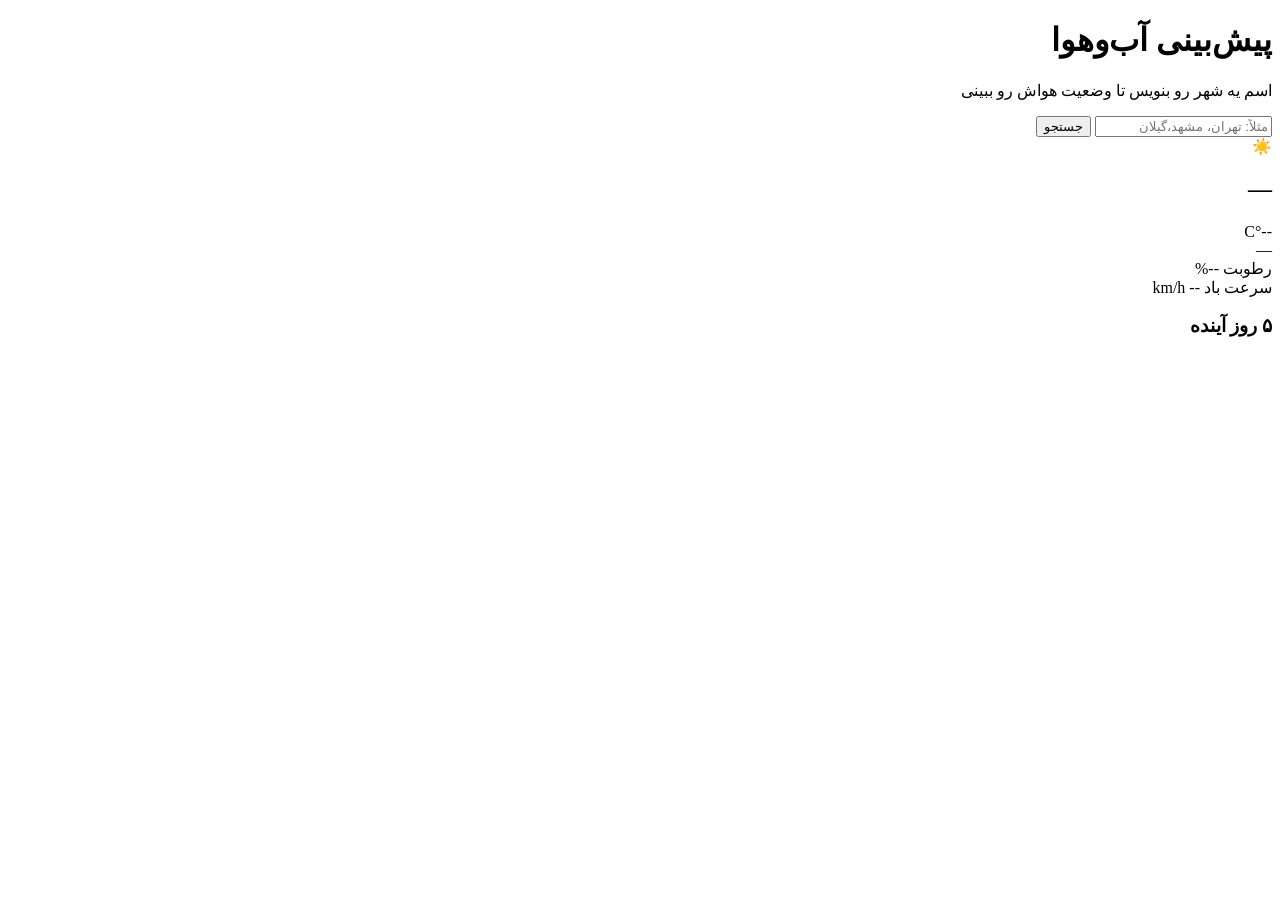
==== demos/weather-app/index.html @ ebd842d5 "add weather app  projects" ====
<!doctype html>
<html lang="fa" dir="rtl">
<head>
  <meta charset="UTF-8"/>
  <meta name="viewport" content="width=device-width, initial-scale=1.0"/>
  <title>پیش‌بینی آب‌وهوا</title>
  <link rel="preconnect" href="https://fonts.googleapis.com">
  <link href="https://fonts.googleapis.com/css2?family=Vazirmatn:wght@400;500;600;700&display=swap" rel="stylesheet">
  <link rel="stylesheet" href="/weather-app/css/style.css"/>
</head>
<body>

  <div class="app">
    <h1>پیش‌بینی آب‌وهوا</h1>
    <p class="subtitle">اسم یه شهر رو بنویس تا وضعیت هواش رو ببینی</p>

    <form id="searchForm" class="search-box">
      <input type="text" id="cityInput" placeholder="مثلاً: تهران، مشهد،گیلان" required>
      <button type="submit">جستجو</button>
    </form>

    <div id="status" class="status"></div>

    <div id="result" class="result hidden">
      <div class="current">
        <div class="current-icon" id="currentIcon">☀️</div>
        <div class="current-info">
          <h2 id="cityName">—</h2>
          <div class="current-temp"><span id="currentTemp">--</span>°C</div>
          <div class="current-desc" id="currentDesc">—</div>
        </div>
      </div>

      <div class="extra-info">
        <div class="extra-item">
          <span class="extra-label">رطوبت</span>
          <span class="extra-value"><span id="humidity">--</span>%</span>
        </div>
        <div class="extra-item">
          <span class="extra-label">سرعت باد</span>
          <span class="extra-value"><span id="wind">--</span> km/h</span>
        </div>
      </div>

      <h3 class="forecast-title">۵ روز آینده</h3>
      <div class="forecast" id="forecast"></div>
    </div>
  </div>

  <script src="./weather-app/js/main.js"></script>
</body>
</html>
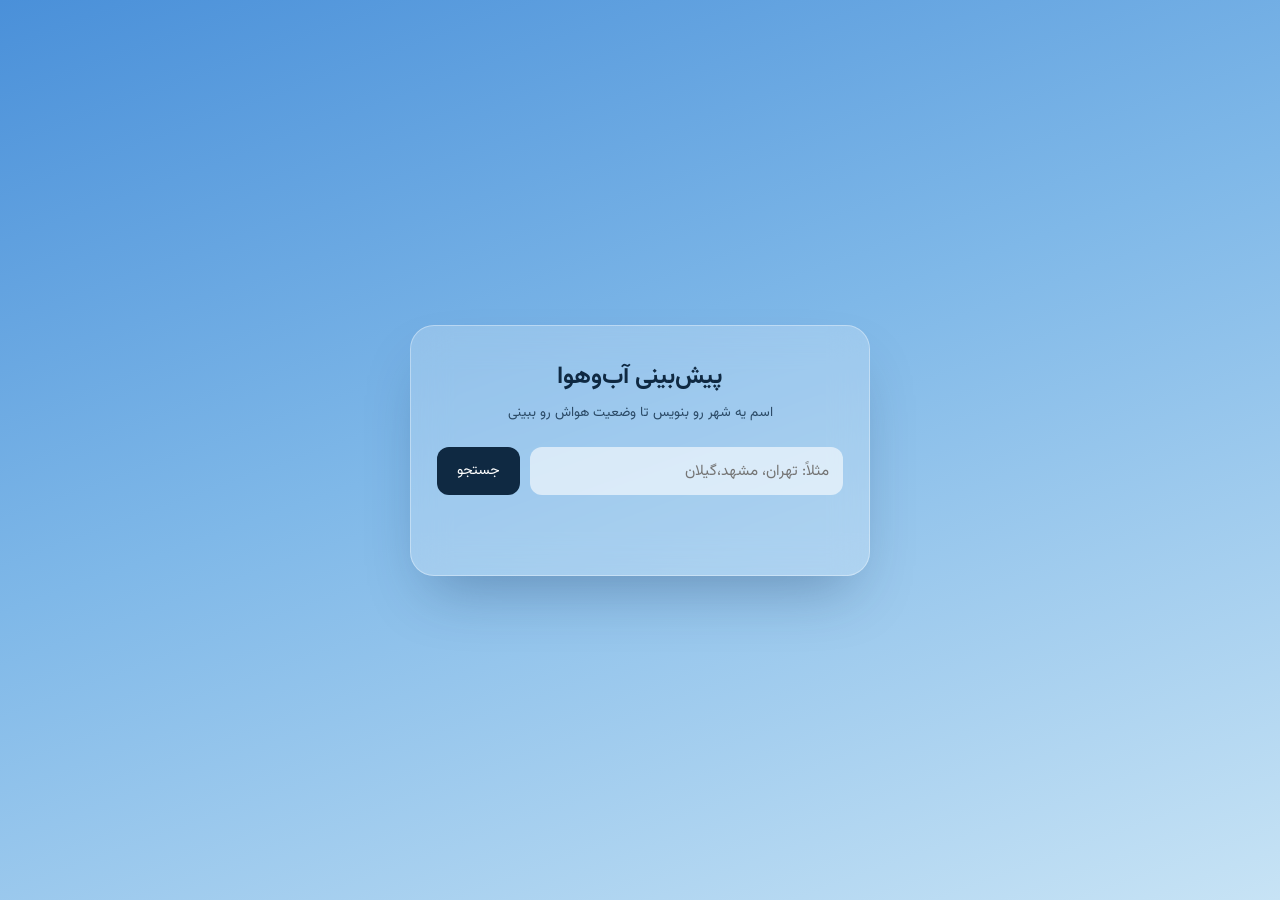
==== commit 0a3fa833: "fix demo link path" ====
--- a/demos/weather-app/index.html
+++ b/demos/weather-app/index.html
@@ -6,7 +6,7 @@
   <title>پیش‌بینی آب‌وهوا</title>
   <link rel="preconnect" href="https://fonts.googleapis.com">
   <link href="https://fonts.googleapis.com/css2?family=Vazirmatn:wght@400;500;600;700&display=swap" rel="stylesheet">
-  <link rel="stylesheet" href="/weather-app/css/style.css"/>
+  <link rel="stylesheet" href="./css/style-weather.css"/>
 </head>
 <body>
 
@@ -47,6 +47,6 @@
     </div>
   </div>
 
-  <script src="./weather-app/js/main.js"></script>
+  <script src="./js/main-weather.js"></script>
 </body>
 </html>
--- a/demos/weather-app/css/style-weather.css
+++ b/demos/weather-app/css/style-weather.css
@@ -0,0 +1,88 @@
+*{ margin:0; padding:0; box-sizing:border-box; }
+
+body{
+  font-family:'Vazirmatn', sans-serif;
+  min-height:100vh;
+  background: linear-gradient(160deg, #4A90D9 0%, #7FB8E8 45%, #C7E3F5 100%);
+  display:flex; align-items:center; justify-content:center;
+  padding: 30px 16px;
+}
+
+.app{
+  width:100%; max-width:460px;
+  background: rgba(255,255,255,0.22);
+  backdrop-filter: blur(18px);
+  border: 1px solid rgba(255,255,255,0.35);
+  border-radius: 24px;
+  padding: 32px 26px;
+  box-shadow: 0 30px 60px -20px rgba(20,50,90,0.35);
+  color:#0F2942;
+}
+
+.app h1{
+  font-size:1.5rem; text-align:center; margin-bottom:6px;
+}
+.subtitle{
+  text-align:center; font-size:0.85rem; color:#2B4A66; margin-bottom:24px;
+}
+
+.search-box{
+  display:flex; gap:10px; margin-bottom:18px;
+}
+.search-box input{
+  flex:1; padding:12px 14px; border-radius:12px; border:none;
+  background: rgba(255,255,255,0.6); font-family:inherit; font-size:0.95rem; outline:none;
+}
+.search-box input:focus{ background: rgba(255,255,255,0.85); }
+.search-box button{
+  padding:12px 20px; border-radius:12px; border:none; cursor:pointer;
+  background:#0F2942; color:#fff; font-family:inherit; font-size:0.9rem; transition:.2s;
+}
+.search-box button:hover{ background:#193a5c; }
+
+.status{
+  text-align:center; font-size:0.9rem; min-height:20px; margin-bottom:10px;
+}
+.status.error{ color:#B3261E; }
+
+.hidden{ display:none; }
+
+.current{
+  display:flex; align-items:center; gap:18px;
+  background: rgba(255,255,255,0.35); border-radius:18px; padding:20px;
+  margin-bottom:18px;
+}
+.current-icon{ font-size:3.2rem; line-height:1; }
+.current-info h2{ font-size:1.2rem; margin-bottom:4px; }
+.current-temp{ font-size:2rem; font-weight:700; }
+.current-desc{ font-size:0.9rem; color:#2B4A66; }
+
+.extra-info{
+  display:flex; gap:12px; margin-bottom:22px;
+}
+.extra-item{
+  flex:1; background: rgba(255,255,255,0.3); border-radius:14px; padding:14px;
+  display:flex; flex-direction:column; align-items:center; gap:4px;
+}
+.extra-label{ font-size:0.75rem; color:#2B4A66; }
+.extra-value{ font-size:1.1rem; font-weight:600; }
+
+.forecast-title{ font-size:1rem; margin-bottom:12px; }
+.forecast{
+  display:grid; grid-template-columns: repeat(5, 1fr); gap:8px;
+}
+.forecast-day{
+  background: rgba(255,255,255,0.3); border-radius:12px; padding:10px 4px;
+  text-align:center; font-size:0.75rem;
+}
+.forecast-day .fd-name{ margin-bottom:6px; color:#2B4A66; }
+.forecast-day .fd-icon{ font-size:1.4rem; margin-bottom:6px; }
+.forecast-day .fd-temp{ font-weight:600; }
+.forecast-day .fd-temp .low{ color:#3B5A78; font-weight:400; }
+
+@media (max-width:420px){
+  .forecast{ grid-template-columns: repeat(5, 1fr); gap:5px; }
+  .forecast-day{ font-size:0.65rem; padding:8px 2px; }
+  .current-icon{ font-size:2.4rem; }
+  .current-temp{ font-size:1.6rem; }
+}
